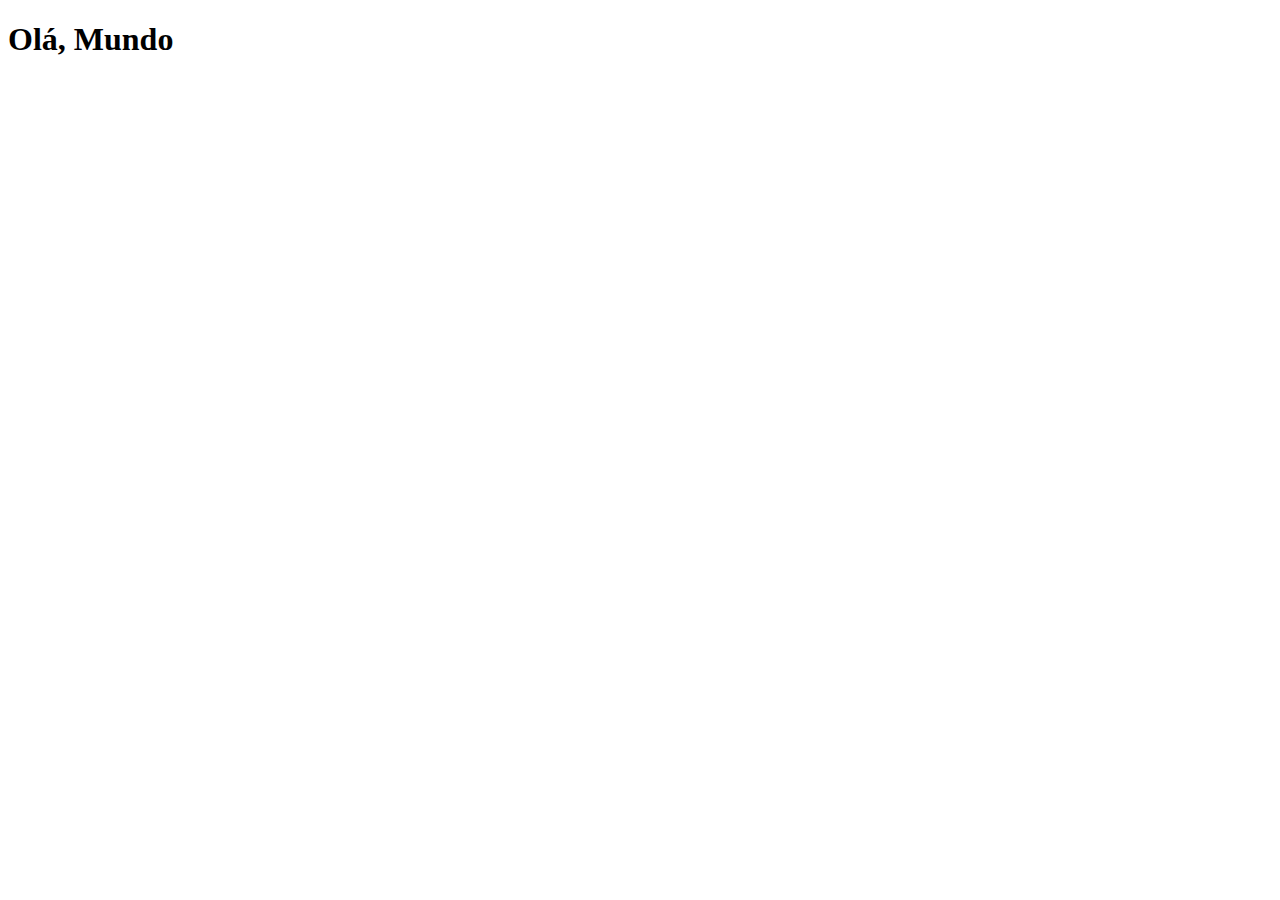
==== index.html @ b62b0438 "criei página principal" ====
<!DOCTYPE html>
<html lang="pt-br">
<head>
    <meta charset="UTF-8">
    <meta name="viewport" content="width=device-width, initial-scale=1.0">
    <link rel="shortcut icon" href="favicon.ico" type="image/x-icon">
    <title>Projeto Redes Sociais</title>
</head>
<body>
    <h1>Olá, Mundo</h1>
</body>
</html>
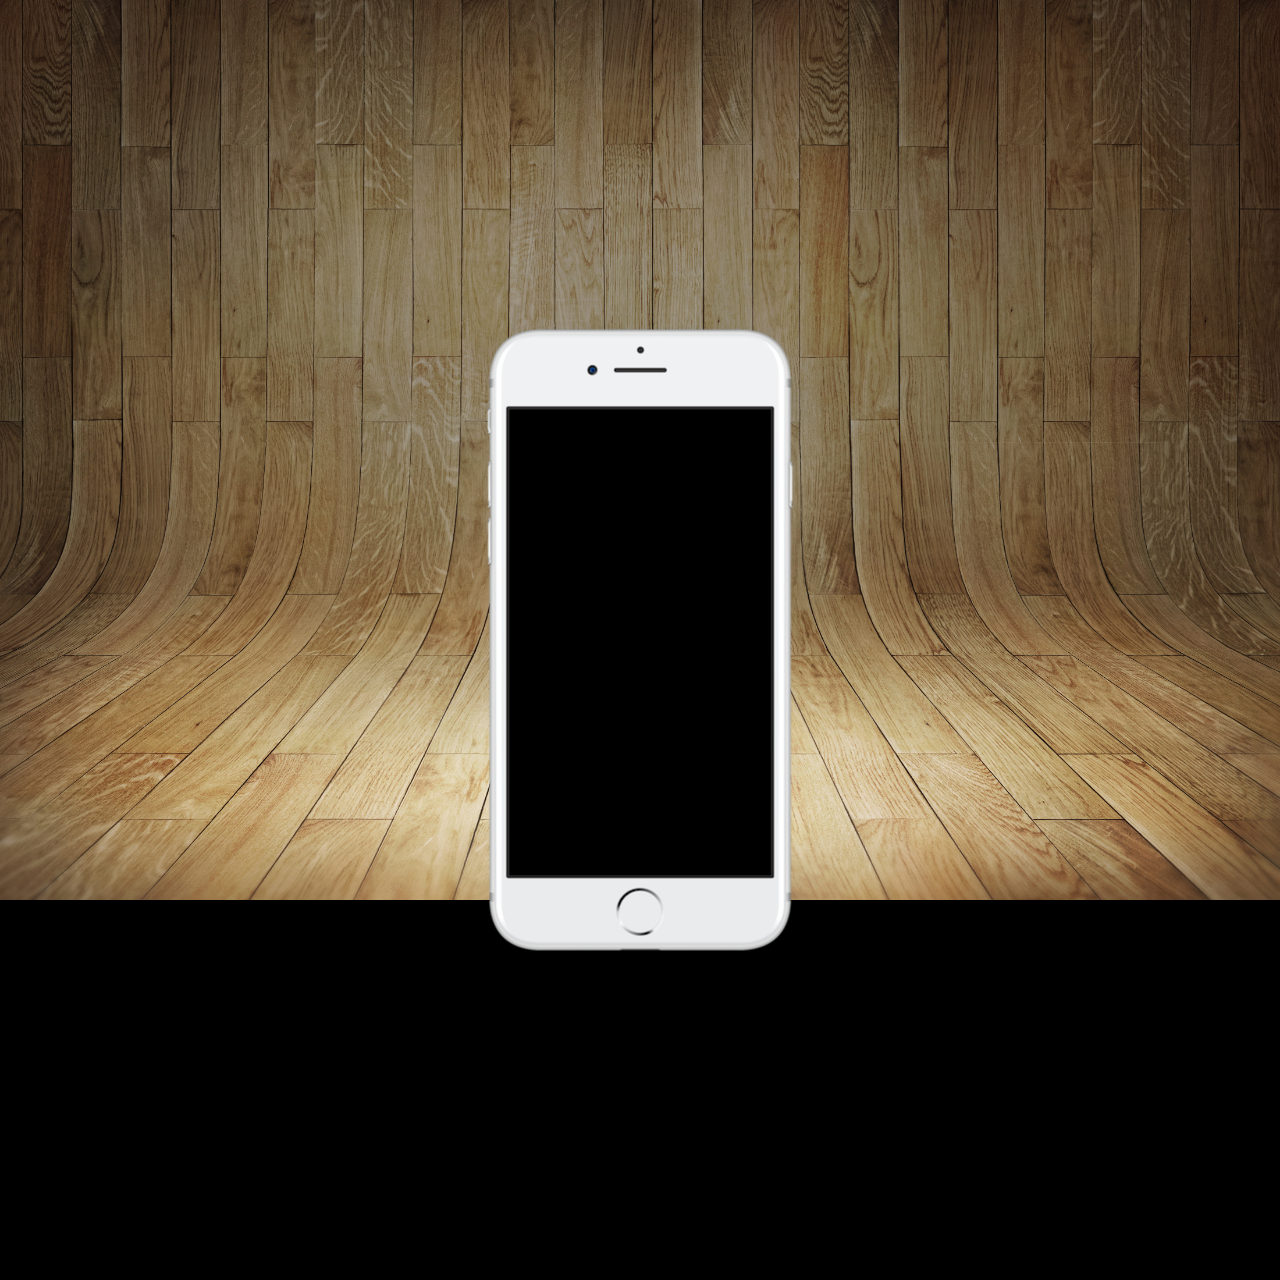
==== commit a3d3a49e: "base do celular criada" ====
--- a/index.html
+++ b/index.html
@@ -4,9 +4,17 @@
     <meta charset="UTF-8">
     <meta name="viewport" content="width=device-width, initial-scale=1.0">
     <link rel="shortcut icon" href="favicon.ico" type="image/x-icon">
+    <link rel="stylesheet" href="estilos/style.css">
     <title>Projeto Redes Sociais</title>
 </head>
 <body>
-    <h1>Olá, Mundo</h1>
+    <main>
+        <section id="telefone">
+
+        </section>
+        <section id="redes-sociais">
+
+        </section>
+    </main>
 </body>
 </html>--- a/estilos/style.css
+++ b/estilos/style.css
@@ -0,0 +1,31 @@
+@charset "UTF-8";
+
+*{
+    margin: 0px;
+    padding: 0px;
+    font-family: Arial, Helvetica, sans-serif;
+}
+html, body{
+    height: 100vh;
+    width: 100vw;
+    background-color: black;
+}
+body{
+    background: url(../imagens/fundo-madeira.jpg) no-repeat top center;
+    background-size: cover;
+    background-attachment: fixed;
+}
+main{
+    position: relative;
+    height: 100vw;
+}
+section#telefone{
+    position: absolute;
+    top: 50%;
+    left: 50%;
+    transform: translate(-50%, -50%);
+    height: 627px;
+    width: 311px;
+    background: url(../imagens/frame-iphone.png) no-repeat;
+}
+
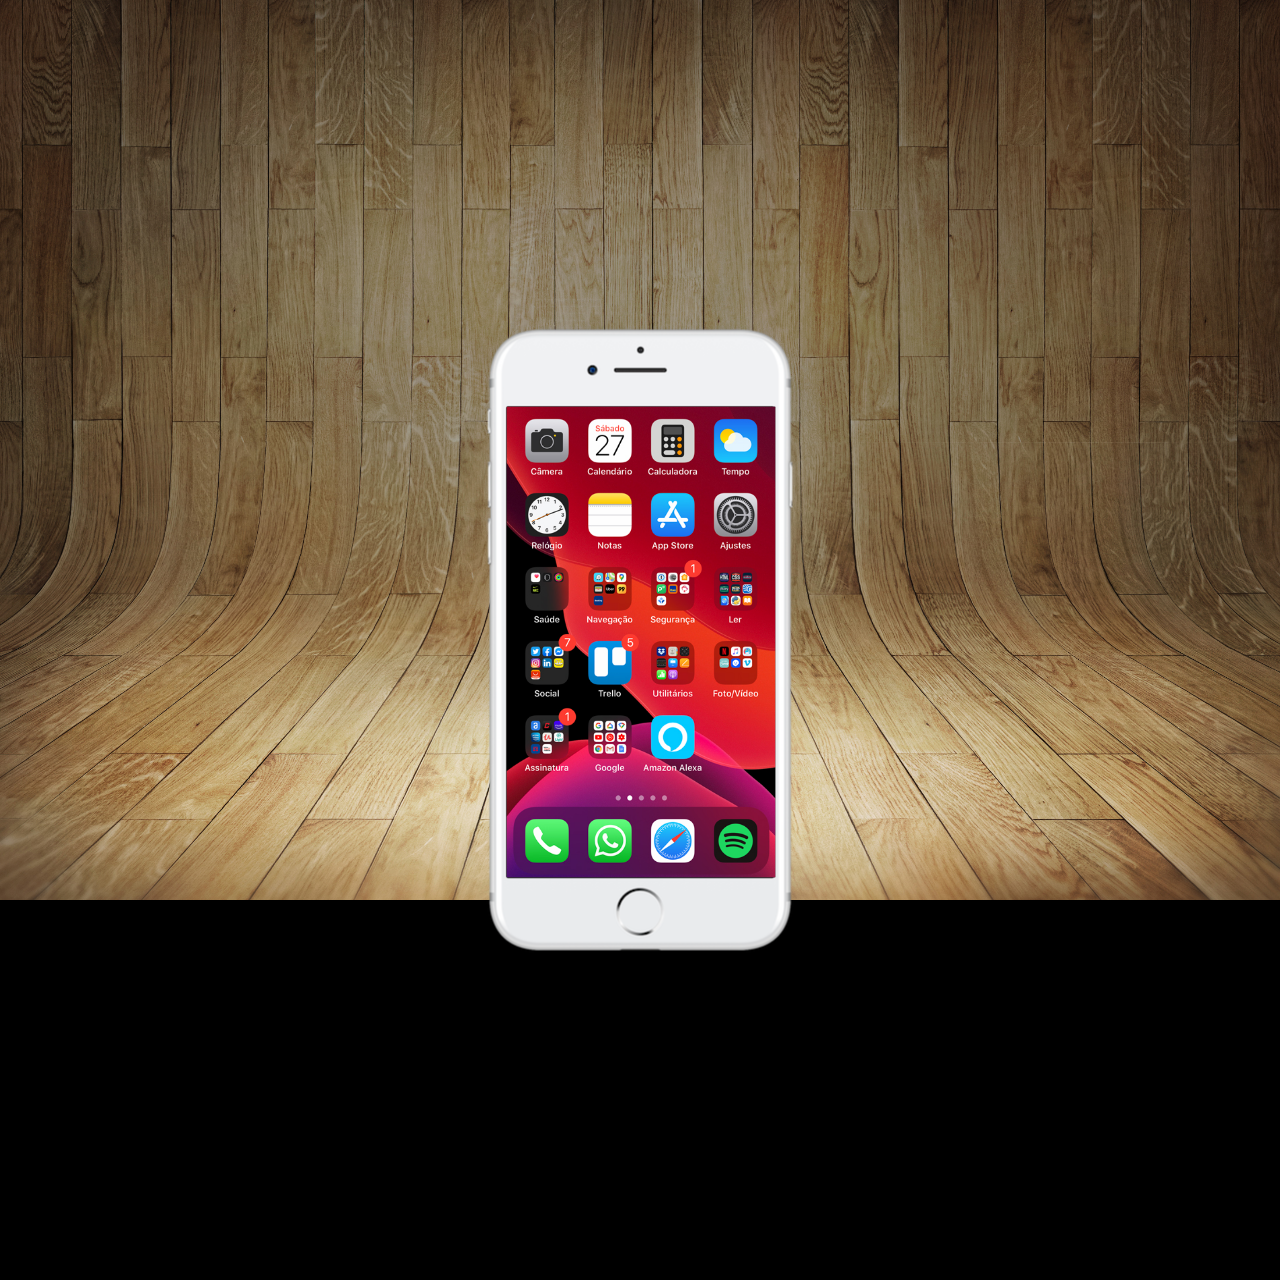
==== commit 4b8dbdde: "criei a tela home" ====
--- a/index.html
+++ b/index.html
@@ -10,7 +10,7 @@
 <body>
     <main>
         <section id="telefone">
-
+            <iframe src="home.html" name="tela" id="tela" frameborder="0"></iframe>
         </section>
         <section id="redes-sociais">
 
--- a/estilos/style.css
+++ b/estilos/style.css
@@ -28,4 +28,11 @@
     width: 311px;
     background: url(../imagens/frame-iphone.png) no-repeat;
 }
+iframe#tela{
+    position: relative;
+    top: 80px;
+    left: 22px;
+    width: 269px;
+    height: 471px;
+}
 
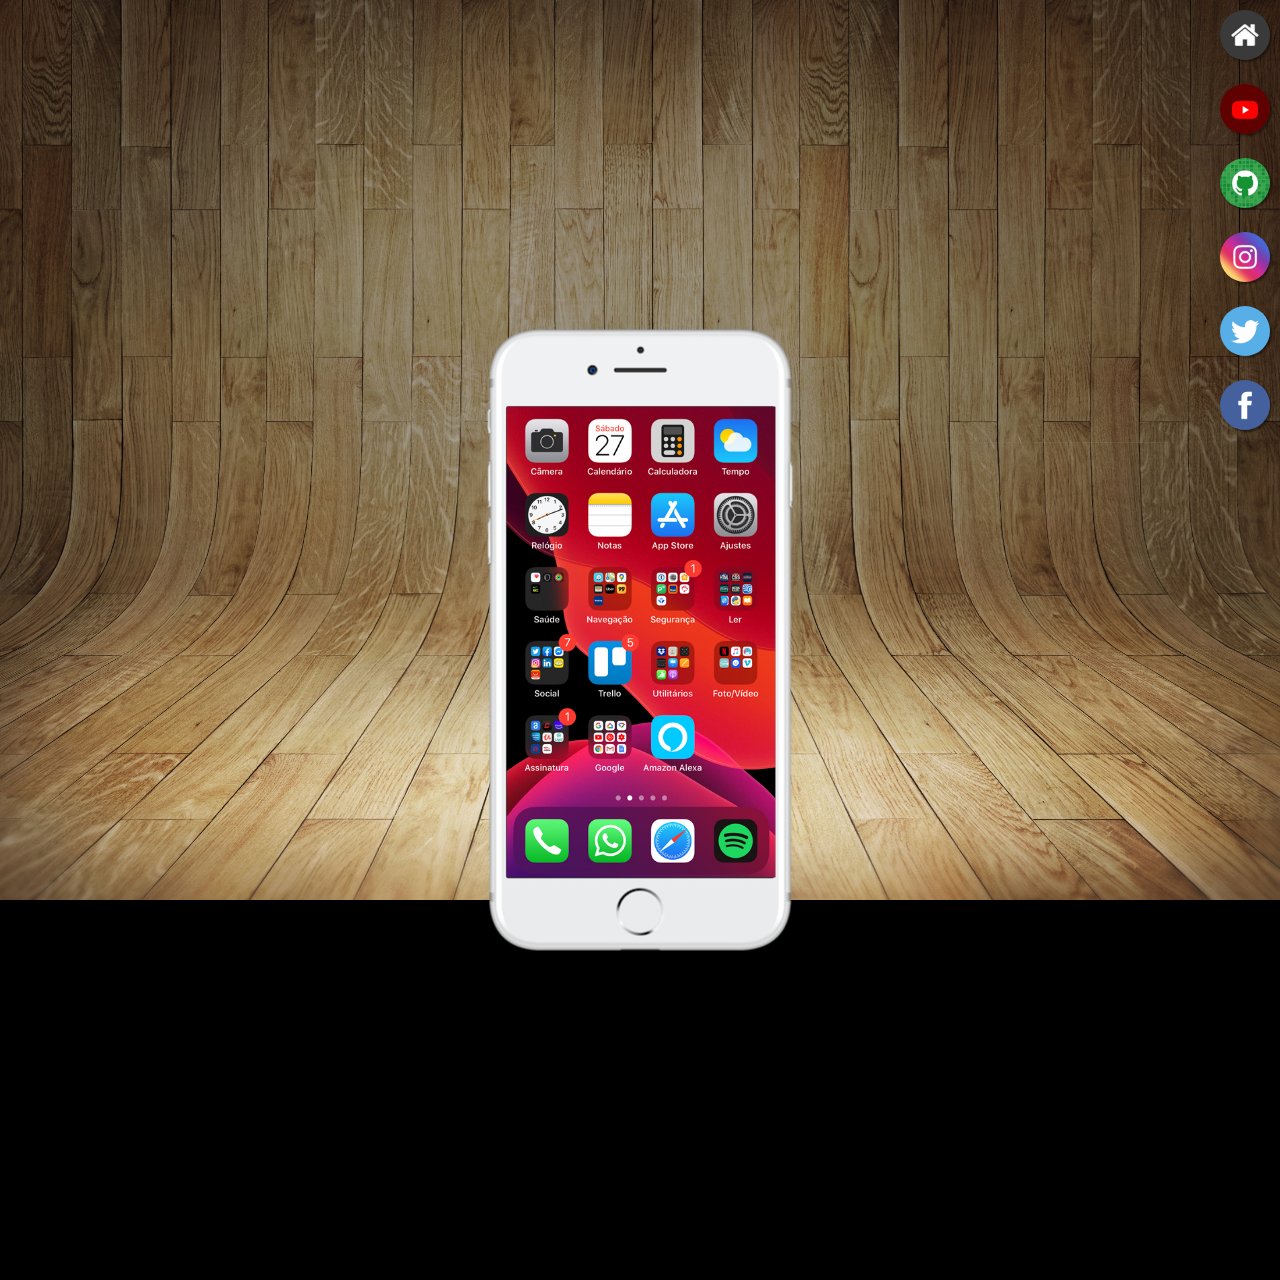
==== commit 1ccc2b00: "criei botão na lateral" ====
--- a/index.html
+++ b/index.html
@@ -13,7 +13,12 @@
             <iframe src="home.html" name="tela" id="tela" frameborder="0"></iframe>
         </section>
         <section id="redes-sociais">
-
+            <a href="" target="tela"><img src="imagens/logo-home.jpg" alt="Home"></a><br>
+            <a href="" target="tela"><img src="imagens/logo-youtube.jpg" alt="Youtube"></a><br>
+            <a href="" target="tela"><img src="imagens/logo-github.jpg" alt="Github"></a><br>
+            <a href="" target="tela"><img src="imagens/logo-instagram.jpg" alt="Instagram"></a><br>
+            <a href="" target="tela"><img src="imagens/logo-twitter.jpg" alt="Twitter"></a><br>
+            <a href="" target="tela"><img src="imagens/logo-facebook.jpg" alt="Facebook"></a>
         </section>
     </main>
 </body>
--- a/estilos/style.css
+++ b/estilos/style.css
@@ -35,4 +35,20 @@
     width: 269px;
     height: 471px;
 }
+section#redes-sociais{
+    text-align: right;
+}
+section#redes-sociais img{
+    width: 50px;
+    margin: 10px;
+    border-radius: 50%;
+    box-shadow: 2px 2px 2px rgba(0, 0, 0, 0.400);
+    box-sizing: border-box;
+}
+section#redes-sociais img:hover{
+    border: 2px solid rgba(255, 255, 255, 0.6);
+    transform: translate(-3px, -3px);
+    box-shadow: 5px 5px 10px rgba(0, 0, 0, 0.6);
+    transition: transform 0.3s;
+}
 
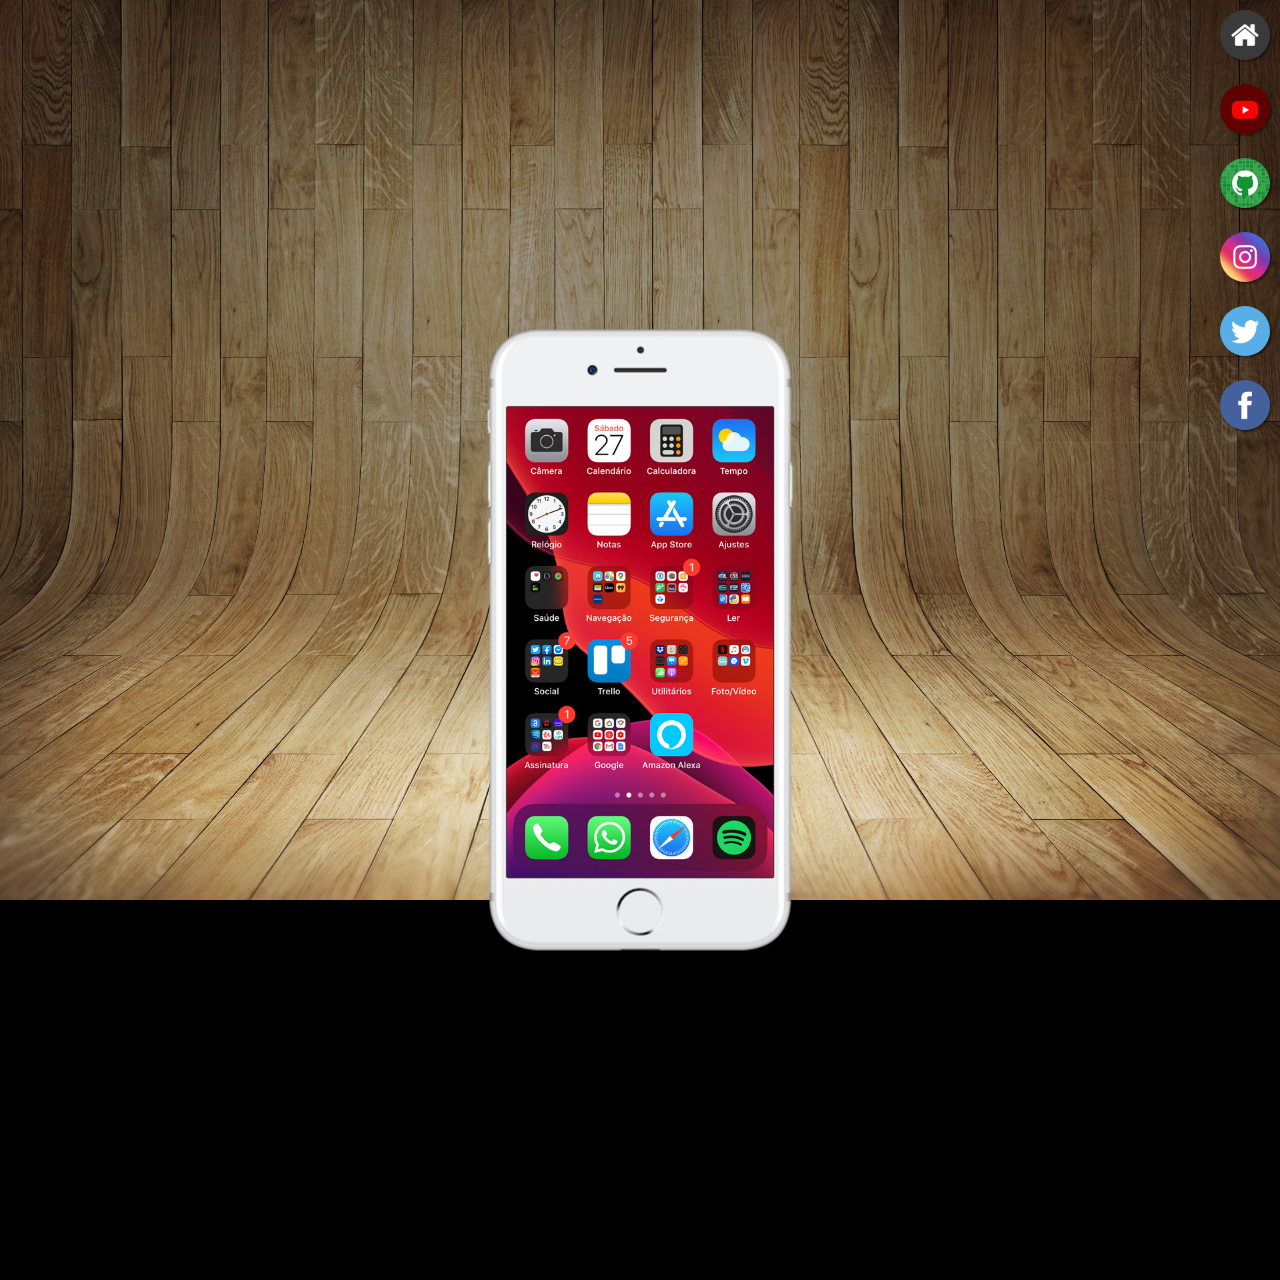
==== commit 39546d56: "criando as páginas" ====
--- a/index.html
+++ b/index.html
@@ -13,12 +13,12 @@
             <iframe src="home.html" name="tela" id="tela" frameborder="0"></iframe>
         </section>
         <section id="redes-sociais">
-            <a href="" target="tela"><img src="imagens/logo-home.jpg" alt="Home"></a><br>
-            <a href="" target="tela"><img src="imagens/logo-youtube.jpg" alt="Youtube"></a><br>
-            <a href="" target="tela"><img src="imagens/logo-github.jpg" alt="Github"></a><br>
-            <a href="" target="tela"><img src="imagens/logo-instagram.jpg" alt="Instagram"></a><br>
-            <a href="" target="tela"><img src="imagens/logo-twitter.jpg" alt="Twitter"></a><br>
-            <a href="" target="tela"><img src="imagens/logo-facebook.jpg" alt="Facebook"></a>
+            <a href="home.html" target="tela"><img src="imagens/logo-home.jpg" alt="Home"></a><br>
+            <a href="youtube.html" target="tela"><img src="imagens/logo-youtube.jpg" alt="Youtube"></a><br>
+            <a href="github.html" target="tela"><img src="imagens/logo-github.jpg" alt="Github"></a><br>
+            <a href="instagram.html" target="tela"><img src="imagens/logo-instagram.jpg" alt="Instagram"></a><br>
+            <a href="twitter.html" target="tela"><img src="imagens/logo-twitter.jpg" alt="Twitter"></a><br>
+            <a href="facebook.html" target="tela"><img src="imagens/logo-facebook.jpg" alt="Facebook"></a>
         </section>
     </main>
 </body>
--- a/estilos/style.css
+++ b/estilos/style.css
@@ -32,7 +32,7 @@
     position: relative;
     top: 80px;
     left: 22px;
-    width: 269px;
+    width: 267px;
     height: 471px;
 }
 section#redes-sociais{
